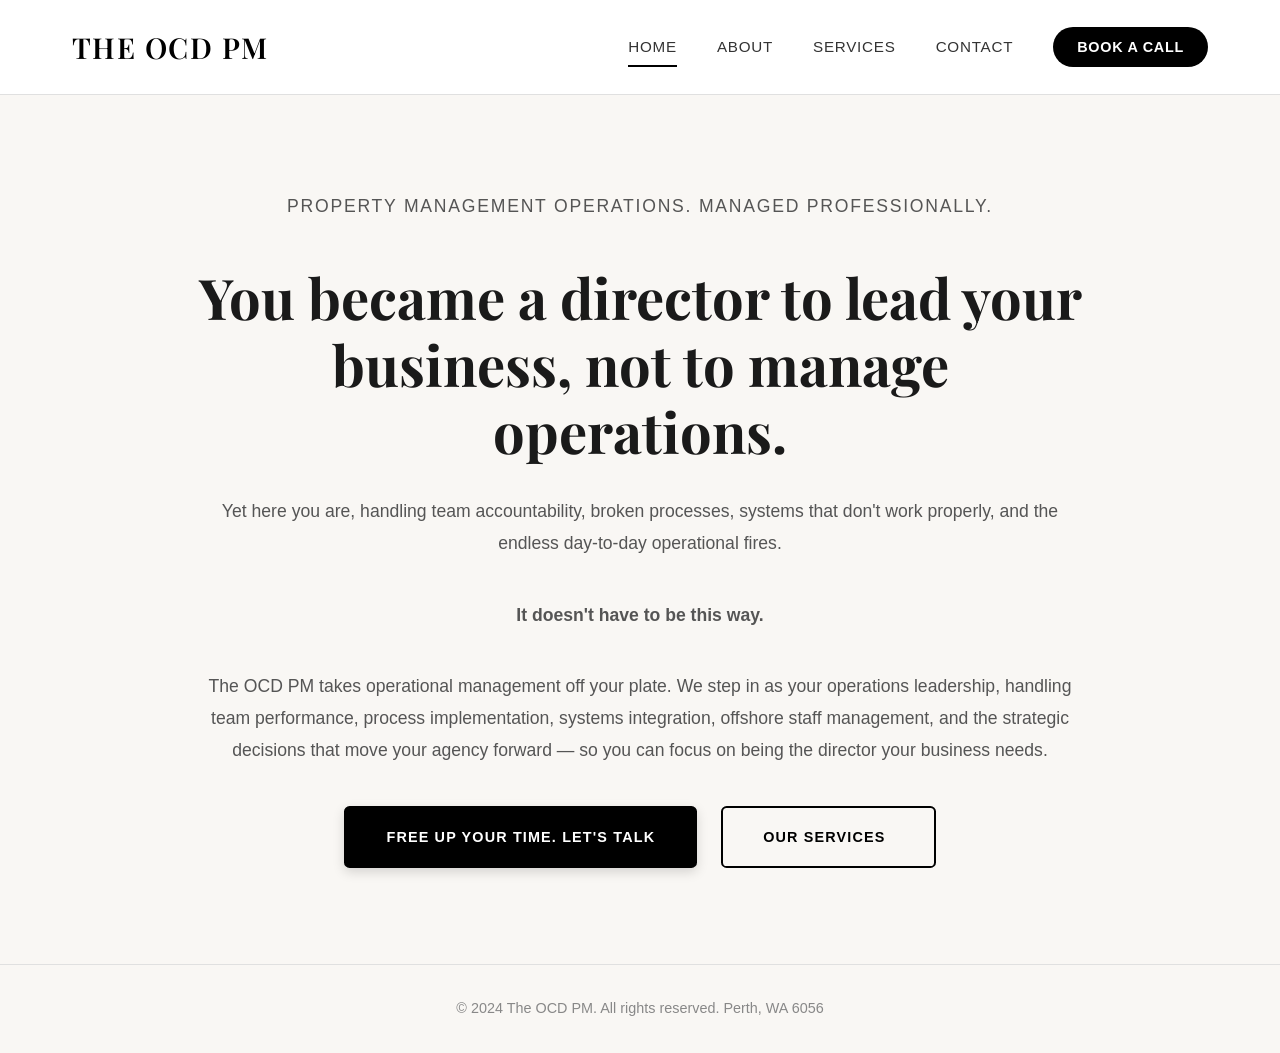
==== index.html @ 646576f9 "Add OCD PM consulting website with professional operations services - Homepage with hero section and" ====
<!DOCTYPE html>
<html lang="en">
<head>
  <meta charset="UTF-8">
  <meta name="viewport" content="width=device-width, initial-scale=1.0">
  <title>The OCD PM - Property Management Software Consulting Perth</title>
  <link href="https://fonts.googleapis.com/css2?family=Playfair+Display:wght@600;700&display=swap" rel="stylesheet">
  <link rel="stylesheet" href="css/style.css">
</head>
<body>
  <!-- Header -->
  <header>
    <div class="header-container">
      <a href="index.html" class="logo">
        THE OCD PM
      </a>
      <nav>
        <a href="index.html">HOME</a>
        <a href="about.html">ABOUT</a>
        <a href="services.html">SERVICES</a>
        <a href="contact.html">CONTACT</a>
        <button class="btn-book">BOOK A CALL</button>
      </nav>
    </div>
  </header>

  <!-- Hero Section -->
  <section class="hero" id="hero">
    <div class="hero-container">
      <p class="hero-subtitle">PROPERTY MANAGEMENT OPERATIONS. MANAGED PROFESSIONALLY.</p>
      <h1>You became a director to lead your business, not to manage operations.</h1>
      <p>Yet here you are, handling team accountability, broken processes, systems that don't work properly, and the endless day-to-day operational fires.</p>
      <p style="margin-top: 1rem; font-weight: 600;">It doesn't have to be this way.</p>
      <p>The OCD PM takes operational management off your plate. We step in as your operations leadership, handling team performance, process implementation, systems integration, offshore staff management, and the strategic decisions that move your agency forward — so you can focus on being the director your business needs.</p>
      <div class="hero-buttons">
        <a href="contact.html" class="btn-primary">FREE UP YOUR TIME. LET'S TALK</a>
        <a href="services.html" class="btn-secondary">OUR SERVICES</a>
      </div>
    </div>
  </section>

  <!-- Footer -->
  <footer>
    <p>&copy; 2024 The OCD PM. All rights reserved. Perth, WA 6056</p>
  </footer>

  <script src="js/script.js"></script>
</body>
</html>
---- css/style.css ----
* {
  margin: 0;
  padding: 0;
  box-sizing: border-box;
}

body {
  font-family: 'Segoe UI', Tahoma, Geneva, Verdana, sans-serif;
  color: #333;
  background-color: #f9f7f4;
  line-height: 1.6;
}

/* Header & Navigation */
header {
  background-color: #fff;
  padding: 1.5rem 0;
  border-bottom: 1px solid #e0e0e0;
  position: sticky;
  top: 0;
  z-index: 100;
}

.header-container {
  max-width: 1200px;
  margin: 0 auto;
  padding: 0 2rem;
  display: flex;
  justify-content: space-between;
  align-items: center;
}

.logo {
  font-family: 'Playfair Display', serif;
  font-size: 1.8rem;
  font-weight: 600;
  letter-spacing: 0.05em;
  text-decoration: none;
  color: #000;
}

.logo span {
  font-style: italic;
  font-weight: 400;
  margin-right: 0.5rem;
}

nav {
  display: flex;
  gap: 2.5rem;
  align-items: center;
}

nav a {
  text-decoration: none;
  color: #333;
  font-size: 0.95rem;
  font-weight: 500;
  letter-spacing: 0.05em;
  transition: color 0.3s;
  position: relative;
}

nav a:hover {
  color: #666;
}

nav a.active::after {
  content: '';
  position: absolute;
  bottom: -8px;
  left: 0;
  right: 0;
  height: 2px;
  background-color: #000;
}

.btn-book {
  background-color: #000;
  color: #fff;
  padding: 0.75rem 1.5rem;
  border-radius: 2rem;
  text-decoration: none;
  font-weight: 600;
  font-size: 0.9rem;
  letter-spacing: 0.05em;
  transition: background-color 0.3s;
  border: none;
  cursor: pointer;
}

.btn-book:hover {
  background-color: #333;
}

/* Hero Section */
.hero {
  padding: 6rem 2rem;
  text-align: center;
  background-color: #f9f7f4;
}

.hero-container {
  max-width: 900px;
  margin: 0 auto;
}

.hero-subtitle {
  font-size: 0.9rem;
  letter-spacing: 0.1em;
  color: #888;
  margin-bottom: 1.5rem;
  text-transform: uppercase;
}

.hero h1 {
  font-family: 'Playfair Display', serif;
  font-size: 3.5rem;
  line-height: 1.2;
  margin-bottom: 2rem;
  color: #1a1a1a;
  font-weight: 700;
}

.hero p {
  font-size: 1.1rem;
  color: #555;
  margin-bottom: 2.5rem;
  line-height: 1.8;
}

.hero-buttons {
  display: flex;
  gap: 1.5rem;
  justify-content: center;
  flex-wrap: wrap;
}

.btn-primary {
  background-color: #000;
  color: #fff;
  padding: 1.1rem 2.5rem;
  border-radius: 0.35rem;
  text-decoration: none;
  font-weight: 700;
  font-size: 0.9rem;
  letter-spacing: 0.08em;
  transition: all 0.3s;
  border: 2px solid #000;
  cursor: pointer;
  text-transform: uppercase;
  box-shadow: 0 4px 12px rgba(0, 0, 0, 0.15);
}

.btn-primary:hover {
  background-color: #fff;
  color: #000;
  transform: translateY(-2px);
  box-shadow: 0 8px 20px rgba(0, 0, 0, 0.2);
}

.btn-secondary {
  background-color: transparent;
  color: #000;
  padding: 1.1rem 2.5rem;
  border: 2px solid #000;
  text-decoration: none;
  font-weight: 700;
  font-size: 0.9rem;
  letter-spacing: 0.08em;
  cursor: pointer;
  display: inline-flex;
  align-items: center;
  gap: 0.5rem;
  transition: all 0.3s;
  text-transform: uppercase;
  border-radius: 0.35rem;
}

.btn-secondary:hover {
  background-color: #000;
  color: #fff;
  transform: translateY(-2px);
}

.btn-secondary::after {
  content: '';
}

/* About Section */
.about-section {
  padding: 4rem 2rem;
  background-color: #fff;
}

.about-container {
  max-width: 1200px;
  margin: 0 auto;
}

.section-label {
  font-size: 0.9rem;
  letter-spacing: 0.1em;
  color: #888;
  text-transform: uppercase;
  margin-bottom: 1rem;
}

.about-section h2 {
  font-family: 'Playfair Display', serif;
  font-size: 2.5rem;
  margin-bottom: 1rem;
  color: #1a1a1a;
}

.about-section .subtitle {
  font-size: 1rem;
  letter-spacing: 0.05em;
  color: #888;
  text-transform: uppercase;
  margin-bottom: 3rem;
}

.about-content {
  display: grid;
  grid-template-columns: 1fr 1fr;
  gap: 3rem;
  align-items: center;
}

.about-image {
  border-radius: 1.5rem;
  overflow: hidden;
  aspect-ratio: 3/4;
  background-color: #e8e8e8;
  display: flex;
  align-items: center;
  justify-content: center;
  color: #999;
}

.about-image img {
  width: 100%;
  height: 100%;
  object-fit: cover;
}

.about-text p {
  font-size: 1rem;
  line-height: 1.8;
  color: #555;
  margin-bottom: 1.5rem;
}

/* Services Section */
.services-section {
  padding: 4rem 2rem;
  background-color: #f9f7f4;
}

.services-container {
  max-width: 1200px;
  margin: 0 auto;
}

.services-header {
  text-align: center;
  margin-bottom: 3rem;
}

.services-header h2 {
  font-family: 'Playfair Display', serif;
  font-size: 2.5rem;
  margin-bottom: 1rem;
  color: #1a1a1a;
}

.services-header p {
  font-size: 1rem;
  color: #666;
}

.services-grid {
  display: grid;
  grid-template-columns: 1fr;
  gap: 2.5rem;
}

.service-card {
  background-color: #fff;
  padding: 2.5rem;
  border-bottom: 1px solid #e0e0e0;
  display: grid;
  grid-template-columns: 200px 1fr;
  gap: 3rem;
  align-items: start;
}

.service-number {
  font-family: 'Playfair Display', serif;
  font-size: 0.9rem;
  color: #888;
  letter-spacing: 0.05em;
}

.service-title {
  font-family: 'Playfair Display', serif;
  font-size: 1.5rem;
  margin-bottom: 1rem;
  color: #1a1a1a;
  line-height: 1.3;
}

.service-content p {
  font-size: 0.95rem;
  color: #666;
  margin-bottom: 1.5rem;
  line-height: 1.8;
}

.service-features {
  display: grid;
  grid-template-columns: 1fr 1fr;
  gap: 1rem;
}

.feature {
  display: flex;
  align-items: flex-start;
  gap: 0.5rem;
  font-size: 0.9rem;
  color: #666;
}

.feature::before {
  content: '✓';
  color: #000;
  font-weight: bold;
  flex-shrink: 0;
}

/* Contact Section */
.contact-section {
  padding: 4rem 2rem;
  background-color: #fff;
}

.contact-container {
  max-width: 1200px;
  margin: 0 auto;
}

.contact-header {
  text-align: center;
  margin-bottom: 3rem;
}

.contact-header h2 {
  font-family: 'Playfair Display', serif;
  font-size: 2.5rem;
  margin-bottom: 1rem;
  color: #1a1a1a;
}

.contact-header p {
  font-size: 1rem;
  color: #666;
}

.contact-content {
  display: grid;
  grid-template-columns: 1fr 2fr;
  gap: 4rem;
}

.contact-details {
  padding: 2rem 0;
}

.contact-info {
  margin-bottom: 2rem;
}

.contact-info h3 {
  font-size: 0.85rem;
  letter-spacing: 0.1em;
  color: #888;
  text-transform: uppercase;
  margin-bottom: 0.75rem;
}

.contact-info p {
  font-size: 0.95rem;
  color: #333;
  display: flex;
  align-items: center;
  gap: 0.75rem;
}

.contact-form {
  display: grid;
  grid-template-columns: 1fr 1fr;
  gap: 1.5rem;
}

.form-group {
  display: flex;
  flex-direction: column;
}

.form-group.full {
  grid-column: 1 / -1;
}

.form-group label {
  font-size: 0.85rem;
  letter-spacing: 0.1em;
  color: #888;
  text-transform: uppercase;
  margin-bottom: 0.75rem;
  font-weight: 500;
}

.form-group input,
.form-group textarea,
.form-group select {
  padding: 0.75rem 0;
  border: none;
  border-bottom: 1px solid #ddd;
  font-family: inherit;
  font-size: 0.95rem;
  color: #333;
  background-color: transparent;
  transition: border-color 0.3s;
  width: 100%;
}

.form-group input::placeholder,
.form-group textarea::placeholder {
  color: #bbb;
}

.form-group select {
  cursor: pointer;
  appearance: none;
  background-image: url("data:image/svg+xml;charset=UTF-8,%3csvg xmlns='http://www.w3.org/2000/svg' viewBox='0 0 24 24' fill='none' stroke='currentColor' stroke-width='2' stroke-linecap='round' stroke-linejoin='round'%3e%3cpolyline points='6 9 12 15 18 9'%3e%3c/polyline%3e%3c/svg%3e");
  background-repeat: no-repeat;
  background-position: right 0 center;
  background-size: 1.2em;
  padding-right: 1.5rem;
}

.form-group input:focus,
.form-group textarea:focus,
.form-group select:focus {
  outline: none;
  border-bottom-color: #000;
}

.form-group textarea {
  resize: vertical;
  min-height: 120px;
}

.form-submit {
  grid-column: 1 / -1;
  margin-top: 2rem;
}

.form-submit .btn-primary {
  width: 100%;
  max-width: 300px;
}

/* Footer */
footer {
  background-color: #f9f7f4;
  padding: 2rem;
  text-align: center;
  border-top: 1px solid #e0e0e0;
}

footer p {
  font-size: 0.9rem;
  color: #888;
}

/* Mobile Responsive */
@media (max-width: 768px) {
  nav {
    gap: 1.5rem;
  }

  nav a {
    font-size: 0.85rem;
  }

  .hero h1 {
    font-size: 2rem;
  }

  .hero p {
    font-size: 1rem;
  }

  .about-content {
    grid-template-columns: 1fr;
  }

  .service-card {
    grid-template-columns: 1fr;
    gap: 1.5rem;
  }

  .service-features {
    grid-template-columns: 1fr;
  }

  .contact-content {
    grid-template-columns: 1fr;
    gap: 2rem;
  }

  .contact-form {
    grid-template-columns: 1fr;
  }

  header nav {
    display: none;
  }
}

@media (max-width: 600px) {
  .hero h1 {
    font-size: 1.75rem;
  }

  .services-header h2,
  .contact-header h2 {
    font-size: 1.75rem;
  }

  .service-title {
    font-size: 1.25rem;
  }
}
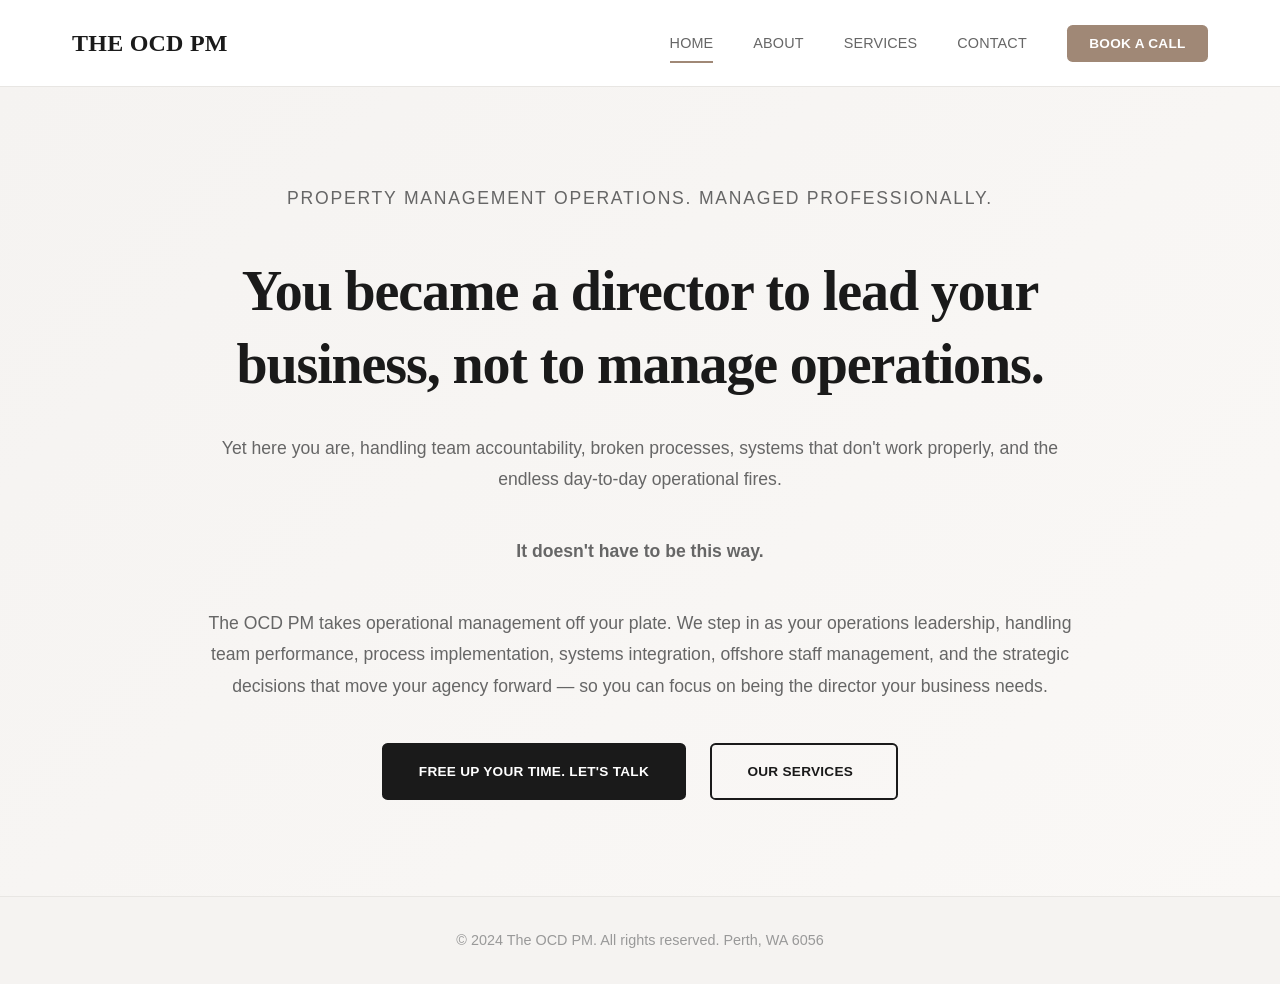
==== commit 6d8aedee: "Update entire website with Crimson Text + Plus Jakarta Sans fonts Implemented new font pairing (Crim" ====
--- a/index.html
+++ b/index.html
@@ -4,7 +4,6 @@
   <meta charset="UTF-8">
   <meta name="viewport" content="width=device-width, initial-scale=1.0">
   <title>The OCD PM - Property Management Software Consulting Perth</title>
-  <link href="https://fonts.googleapis.com/css2?family=Playfair+Display:wght@600;700&display=swap" rel="stylesheet">
   <link rel="stylesheet" href="css/style.css">
 </head>
 <body>
--- a/css/style.css
+++ b/css/style.css
@@ -4,18 +4,32 @@
   box-sizing: border-box;
 }
 
+@import url('https://fonts.googleapis.com/css2?family=Crimson+Text:wght@400;600&family=Plus+Jakarta+Sans:wght@400;500;600;700&display=swap');
+
+:root {
+  --font-serif: 'Crimson Text', Georgia, serif;
+  --font-sans: 'Plus Jakarta Sans', -apple-system, BlinkMacSystemFont, 'Segoe UI', sans-serif;
+  --color-primary: #1a1a1a;
+  --color-secondary: #666;
+  --color-tertiary: #999;
+  --color-accent: #a08876;
+  --color-bg-light: #f5f3f1;
+  --color-bg-white: #ffffff;
+  --color-border: #e8e6e3;
+}
+
 body {
-  font-family: 'Segoe UI', Tahoma, Geneva, Verdana, sans-serif;
-  color: #333;
-  background-color: #f9f7f4;
+  font-family: var(--font-sans);
+  color: var(--color-primary);
+  background-color: var(--color-bg-light);
   line-height: 1.6;
 }
 
 /* Header & Navigation */
 header {
-  background-color: #fff;
+  background-color: var(--color-bg-white);
   padding: 1.5rem 0;
-  border-bottom: 1px solid #e0e0e0;
+  border-bottom: 1px solid var(--color-border);
   position: sticky;
   top: 0;
   z-index: 100;
@@ -31,12 +45,13 @@
 }
 
 .logo {
-  font-family: 'Playfair Display', serif;
-  font-size: 1.8rem;
-  font-weight: 600;
-  letter-spacing: 0.05em;
+  font-family: var(--font-serif);
+  font-size: 1.5rem;
+  font-weight: 600;
+  letter-spacing: 0.01em;
   text-decoration: none;
-  color: #000;
+  color: var(--color-primary);
+  text-transform: none;
 }
 
 .logo span {
@@ -53,16 +68,16 @@
 
 nav a {
   text-decoration: none;
-  color: #333;
-  font-size: 0.95rem;
+  color: var(--color-secondary);
+  font-size: 0.9rem;
   font-weight: 500;
-  letter-spacing: 0.05em;
+  letter-spacing: 0.01em;
   transition: color 0.3s;
   position: relative;
 }
 
 nav a:hover {
-  color: #666;
+  color: var(--color-primary);
 }
 
 nav a.active::after {
@@ -72,32 +87,39 @@
   left: 0;
   right: 0;
   height: 2px;
-  background-color: #000;
+  background-color: var(--color-accent);
 }
 
 .btn-book {
-  background-color: #000;
-  color: #fff;
-  padding: 0.75rem 1.5rem;
-  border-radius: 2rem;
+  background-color: var(--color-accent);
+  color: var(--color-bg-white);
+  padding: 0.7rem 1.4rem;
+  border-radius: 0.35rem;
   text-decoration: none;
   font-weight: 600;
-  font-size: 0.9rem;
-  letter-spacing: 0.05em;
-  transition: background-color 0.3s;
+  font-size: 0.85rem;
+  letter-spacing: 0.02em;
+  transition: all 0.3s;
   border: none;
   cursor: pointer;
 }
 
 .btn-book:hover {
-  background-color: #333;
+  background-color: #8f7765;
+  transform: translateY(-1px);
 }
 
 /* Hero Section */
 .hero {
-  padding: 6rem 2rem;
+  padding: 4rem 2rem;
   text-align: center;
-  background-color: #f9f7f4;
+  background: linear-gradient(135deg, var(--color-bg-light) 0%, #faf8f6 100%);
+}
+
+@media (min-width: 768px) {
+  .hero {
+    padding: 6rem 2rem;
+  }
 }
 
 .hero-container {
@@ -114,19 +136,33 @@
 }
 
 .hero h1 {
-  font-family: 'Playfair Display', serif;
-  font-size: 3.5rem;
-  line-height: 1.2;
+  font-family: var(--font-serif);
+  font-size: 2.5rem;
+  line-height: 1.3;
   margin-bottom: 2rem;
-  color: #1a1a1a;
-  font-weight: 700;
+  color: var(--color-primary);
+  font-weight: 600;
+  letter-spacing: -0.02em;
+}
+
+@media (min-width: 768px) {
+  .hero h1 {
+    font-size: 3.5rem;
+  }
 }
 
 .hero p {
-  font-size: 1.1rem;
-  color: #555;
-  margin-bottom: 2.5rem;
+  font-size: 1rem;
+  color: var(--color-secondary);
+  margin-bottom: 1.5rem;
   line-height: 1.8;
+}
+
+@media (min-width: 768px) {
+  .hero p {
+    font-size: 1.1rem;
+    margin-bottom: 2.5rem;
+  }
 }
 
 .hero-buttons {
@@ -137,49 +173,47 @@
 }
 
 .btn-primary {
-  background-color: #000;
-  color: #fff;
-  padding: 1.1rem 2.5rem;
+  background-color: var(--color-primary);
+  color: var(--color-bg-white);
+  padding: 1rem 2.2rem;
   border-radius: 0.35rem;
   text-decoration: none;
-  font-weight: 700;
-  font-size: 0.9rem;
-  letter-spacing: 0.08em;
+  font-weight: 600;
+  font-size: 0.85rem;
+  letter-spacing: 0.02em;
   transition: all 0.3s;
-  border: 2px solid #000;
+  border: 2px solid var(--color-primary);
   cursor: pointer;
-  text-transform: uppercase;
-  box-shadow: 0 4px 12px rgba(0, 0, 0, 0.15);
+  text-transform: none;
 }
 
 .btn-primary:hover {
-  background-color: #fff;
-  color: #000;
+  background-color: var(--color-bg-white);
+  color: var(--color-primary);
   transform: translateY(-2px);
-  box-shadow: 0 8px 20px rgba(0, 0, 0, 0.2);
 }
 
 .btn-secondary {
   background-color: transparent;
-  color: #000;
-  padding: 1.1rem 2.5rem;
-  border: 2px solid #000;
+  color: var(--color-primary);
+  padding: 1rem 2.2rem;
+  border: 2px solid var(--color-primary);
   text-decoration: none;
-  font-weight: 700;
-  font-size: 0.9rem;
-  letter-spacing: 0.08em;
+  font-weight: 600;
+  font-size: 0.85rem;
+  letter-spacing: 0.02em;
   cursor: pointer;
   display: inline-flex;
   align-items: center;
   gap: 0.5rem;
   transition: all 0.3s;
-  text-transform: uppercase;
+  text-transform: none;
   border-radius: 0.35rem;
 }
 
 .btn-secondary:hover {
-  background-color: #000;
-  color: #fff;
+  background-color: var(--color-primary);
+  color: var(--color-bg-white);
   transform: translateY(-2px);
 }
 
@@ -190,7 +224,7 @@
 /* About Section */
 .about-section {
   padding: 4rem 2rem;
-  background-color: #fff;
+  background-color: var(--color-bg-white);
 }
 
 .about-container {
@@ -207,10 +241,18 @@
 }
 
 .about-section h2 {
-  font-family: 'Playfair Display', serif;
-  font-size: 2.5rem;
+  font-family: var(--font-serif);
+  font-size: 2rem;
   margin-bottom: 1rem;
-  color: #1a1a1a;
+  color: var(--color-primary);
+  font-weight: 600;
+  letter-spacing: -0.02em;
+}
+
+@media (min-width: 768px) {
+  .about-section h2 {
+    font-size: 2.5rem;
+  }
 }
 
 .about-section .subtitle {
@@ -255,7 +297,7 @@
 /* Services Section */
 .services-section {
   padding: 4rem 2rem;
-  background-color: #f9f7f4;
+  background-color: var(--color-bg-light);
 }
 
 .services-container {
@@ -269,10 +311,18 @@
 }
 
 .services-header h2 {
-  font-family: 'Playfair Display', serif;
-  font-size: 2.5rem;
+  font-family: var(--font-serif);
+  font-size: 2rem;
   margin-bottom: 1rem;
-  color: #1a1a1a;
+  color: var(--color-primary);
+  font-weight: 600;
+  letter-spacing: -0.02em;
+}
+
+@media (min-width: 768px) {
+  .services-header h2 {
+    font-size: 2.5rem;
+  }
 }
 
 .services-header p {
@@ -287,13 +337,28 @@
 }
 
 .service-card {
-  background-color: #fff;
-  padding: 2.5rem;
-  border-bottom: 1px solid #e0e0e0;
+  background-color: var(--color-bg-white);
+  padding: 2rem;
+  border: 1px solid var(--color-border);
+  border-radius: 0.75rem;
   display: grid;
-  grid-template-columns: 200px 1fr;
-  gap: 3rem;
+  grid-template-columns: 1fr;
+  gap: 1.5rem;
   align-items: start;
+  transition: all 0.3s;
+}
+
+.service-card:hover {
+  border-color: var(--color-accent);
+  box-shadow: 0 4px 16px rgba(160, 136, 118, 0.1);
+}
+
+@media (min-width: 768px) {
+  .service-card {
+    grid-template-columns: 160px 1fr;
+    gap: 3rem;
+    padding: 2.5rem;
+  }
 }
 
 .service-number {
@@ -304,11 +369,19 @@
 }
 
 .service-title {
-  font-family: 'Playfair Display', serif;
-  font-size: 1.5rem;
+  font-family: var(--font-serif);
+  font-size: 1.3rem;
   margin-bottom: 1rem;
-  color: #1a1a1a;
+  color: var(--color-primary);
   line-height: 1.3;
+  font-weight: 600;
+  letter-spacing: -0.01em;
+}
+
+@media (min-width: 768px) {
+  .service-title {
+    font-size: 1.5rem;
+  }
 }
 
 .service-content p {
@@ -334,7 +407,7 @@
 
 .feature::before {
   content: '✓';
-  color: #000;
+  color: var(--color-accent);
   font-weight: bold;
   flex-shrink: 0;
 }
@@ -342,7 +415,7 @@
 /* Contact Section */
 .contact-section {
   padding: 4rem 2rem;
-  background-color: #fff;
+  background-color: var(--color-bg-white);
 }
 
 .contact-container {
@@ -356,10 +429,18 @@
 }
 
 .contact-header h2 {
-  font-family: 'Playfair Display', serif;
-  font-size: 2.5rem;
+  font-family: var(--font-serif);
+  font-size: 2rem;
   margin-bottom: 1rem;
-  color: #1a1a1a;
+  color: var(--color-primary);
+  font-weight: 600;
+  letter-spacing: -0.02em;
+}
+
+@media (min-width: 768px) {
+  .contact-header h2 {
+    font-size: 2.5rem;
+  }
 }
 
 .contact-header p {
@@ -474,15 +555,15 @@
 
 /* Footer */
 footer {
-  background-color: #f9f7f4;
+  background-color: var(--color-bg-light);
   padding: 2rem;
   text-align: center;
-  border-top: 1px solid #e0e0e0;
+  border-top: 1px solid var(--color-border);
 }
 
 footer p {
   font-size: 0.9rem;
-  color: #888;
+  color: var(--color-tertiary);
 }
 
 /* Mobile Responsive */
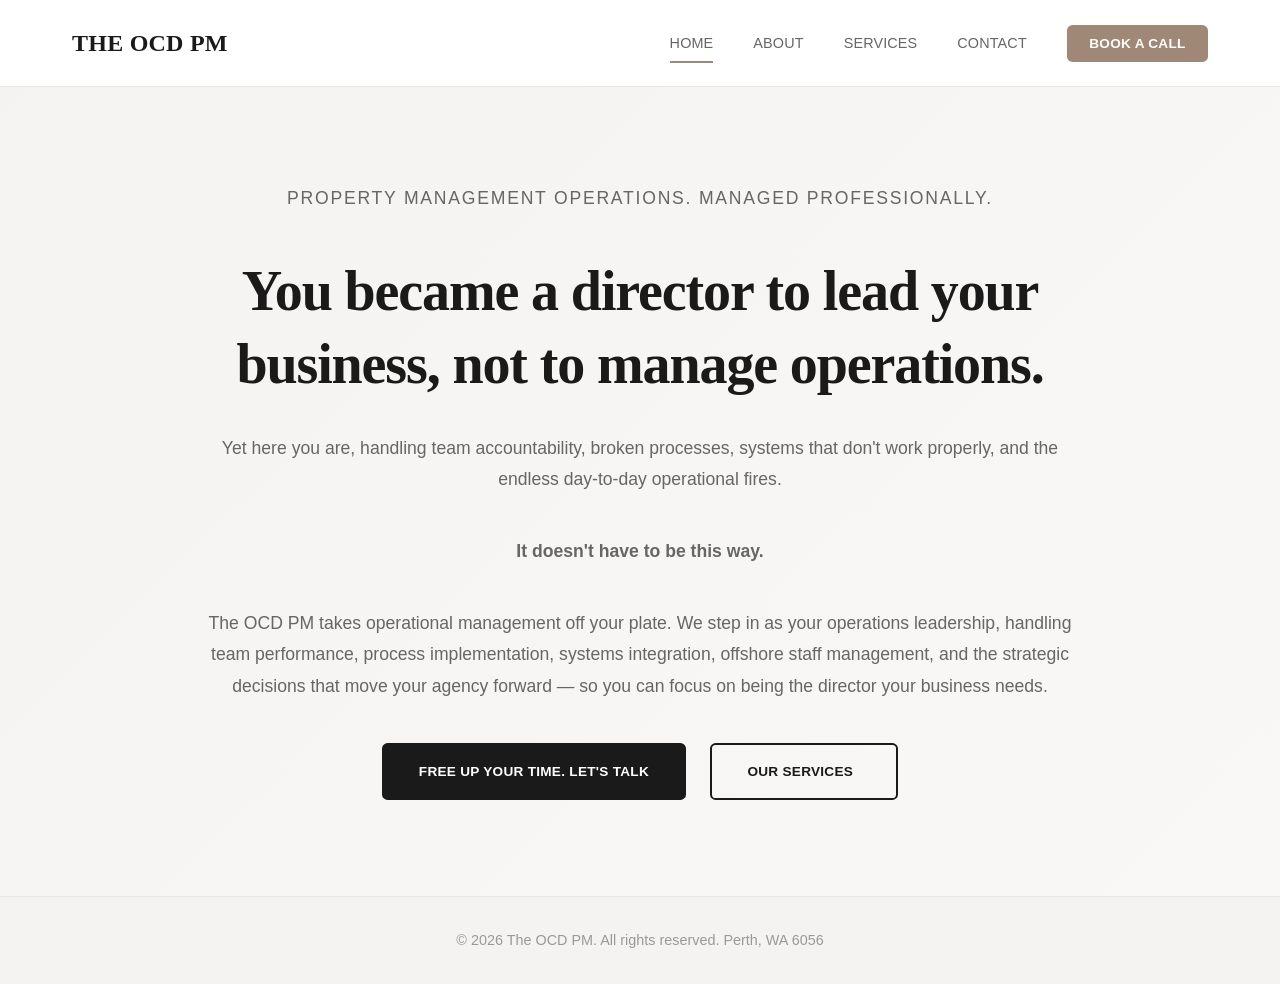
==== commit 9050c0c2: "Ensure all pages match the new design system consistently Updated all HTML pages (about, services, c" ====
--- a/index.html
+++ b/index.html
@@ -40,7 +40,7 @@
 
   <!-- Footer -->
   <footer>
-    <p>&copy; 2024 The OCD PM. All rights reserved. Perth, WA 6056</p>
+    <p>&copy; 2026 The OCD PM. All rights reserved. Perth, WA 6056</p>
   </footer>
 
   <script src="js/script.js"></script>
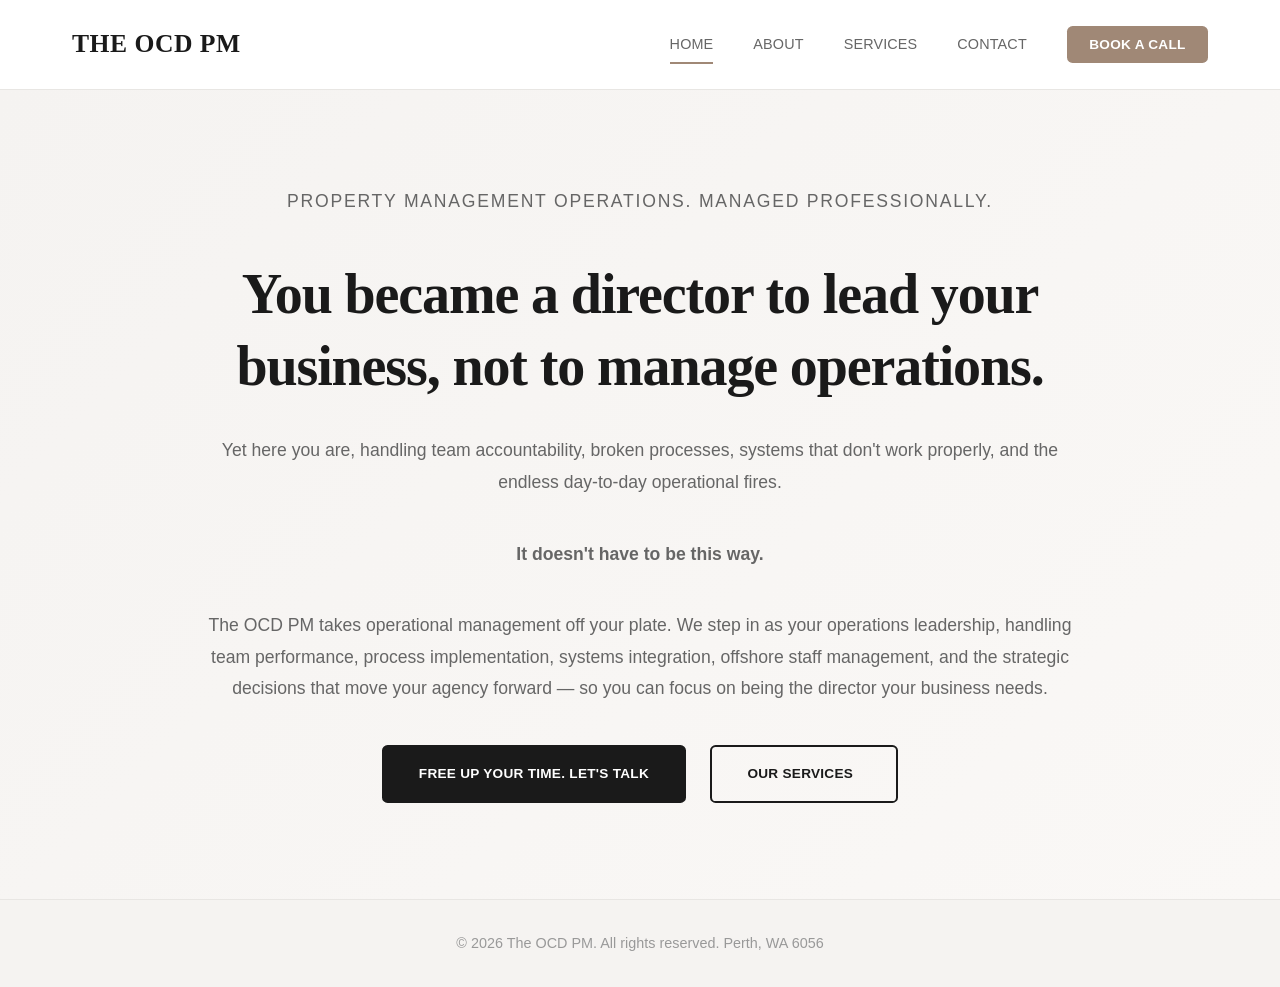
==== commit 01f00502: "Add scroll animations (fade-in and staggered) and make logo bolder" ====
--- a/index.html
+++ b/index.html
@@ -27,7 +27,7 @@
   <section class="hero" id="hero">
     <div class="hero-container">
       <p class="hero-subtitle">PROPERTY MANAGEMENT OPERATIONS. MANAGED PROFESSIONALLY.</p>
-      <h1>You became a director to lead your business, not to manage operations.</h1>
+      <h1 class="fade-in-scroll">You became a director to lead your business, not to manage operations.</h1>
       <p>Yet here you are, handling team accountability, broken processes, systems that don't work properly, and the endless day-to-day operational fires.</p>
       <p style="margin-top: 1rem; font-weight: 600;">It doesn't have to be this way.</p>
       <p>The OCD PM takes operational management off your plate. We step in as your operations leadership, handling team performance, process implementation, systems integration, offshore staff management, and the strategic decisions that move your agency forward — so you can focus on being the director your business needs.</p>
--- a/css/style.css
+++ b/css/style.css
@@ -18,6 +18,45 @@
   --color-border: #e8e6e3;
 }
 
+/* Animations */
+@keyframes fadeInUp {
+  from {
+    opacity: 0;
+    transform: translateY(20px);
+  }
+  to {
+    opacity: 1;
+    transform: translateY(0);
+  }
+}
+
+@keyframes fadeIn {
+  from {
+    opacity: 0;
+  }
+  to {
+    opacity: 1;
+  }
+}
+
+.fade-in-scroll {
+  opacity: 0;
+  animation: fadeInUp 0.8s ease-out forwards;
+}
+
+.fade-in-scroll.visible {
+  animation: fadeInUp 0.8s ease-out forwards;
+}
+
+.stagger-item {
+  opacity: 0;
+  animation: fadeInUp 0.6s ease-out forwards;
+}
+
+.stagger-item.visible {
+  animation: fadeInUp 0.6s ease-out forwards;
+}
+
 body {
   font-family: var(--font-sans);
   color: var(--color-primary);
@@ -46,12 +85,15 @@
 
 .logo {
   font-family: var(--font-serif);
-  font-size: 1.5rem;
-  font-weight: 600;
-  letter-spacing: 0.01em;
+  font-size: 1.6rem;
+  font-weight: 700;
+  letter-spacing: 0.02em;
   text-decoration: none;
   color: var(--color-primary);
   text-transform: none;
+  display: flex;
+  align-items: center;
+  gap: 0.3rem;
 }
 
 .logo span {
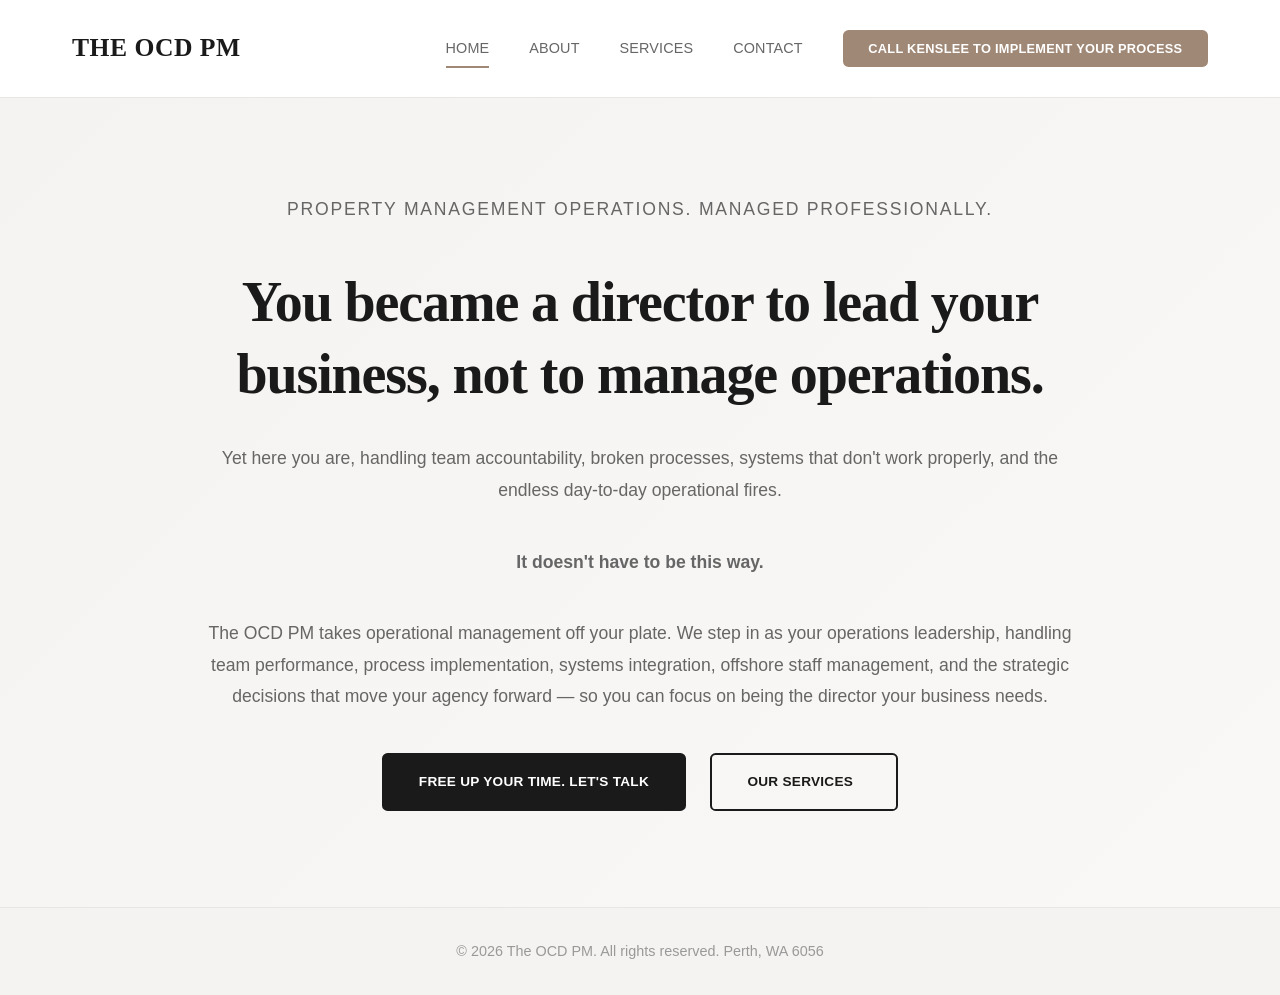
==== commit 5ceb9006: "Improve header spacing and update button text to 'Call Kenslee to implement your process'" ====
--- a/index.html
+++ b/index.html
@@ -18,7 +18,7 @@
         <a href="about.html">ABOUT</a>
         <a href="services.html">SERVICES</a>
         <a href="contact.html">CONTACT</a>
-        <button class="btn-book">BOOK A CALL</button>
+        <button class="btn-book">CALL KENSLEE TO IMPLEMENT YOUR PROCESS</button>
       </nav>
     </div>
   </header>
--- a/css/style.css
+++ b/css/style.css
@@ -67,7 +67,7 @@
 /* Header & Navigation */
 header {
   background-color: var(--color-bg-white);
-  padding: 1.5rem 0;
+  padding: 1.75rem 0;
   border-bottom: 1px solid var(--color-border);
   position: sticky;
   top: 0;
@@ -135,15 +135,16 @@
 .btn-book {
   background-color: var(--color-accent);
   color: var(--color-bg-white);
-  padding: 0.7rem 1.4rem;
+  padding: 0.7rem 1.6rem;
   border-radius: 0.35rem;
   text-decoration: none;
   font-weight: 600;
-  font-size: 0.85rem;
+  font-size: 0.8rem;
   letter-spacing: 0.02em;
   transition: all 0.3s;
   border: none;
   cursor: pointer;
+  white-space: nowrap;
 }
 
 .btn-book:hover {
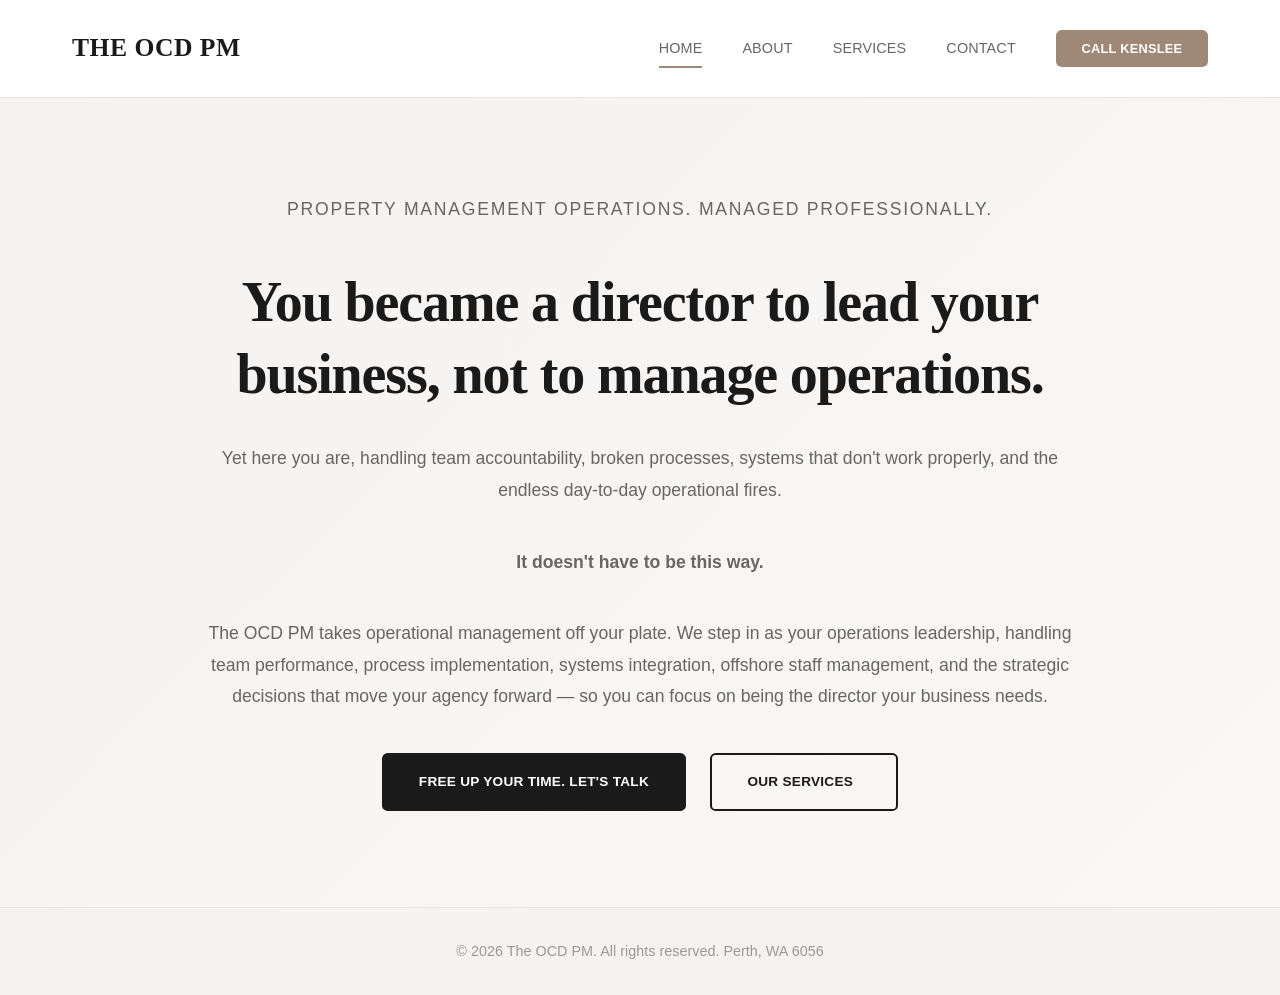
==== commit 66e906e9: "Simplify button text to 'Call Kenslee'" ====
--- a/index.html
+++ b/index.html
@@ -18,7 +18,7 @@
         <a href="about.html">ABOUT</a>
         <a href="services.html">SERVICES</a>
         <a href="contact.html">CONTACT</a>
-        <button class="btn-book">CALL KENSLEE TO IMPLEMENT YOUR PROCESS</button>
+        <button class="btn-book">CALL KENSLEE</button>
       </nav>
     </div>
   </header>
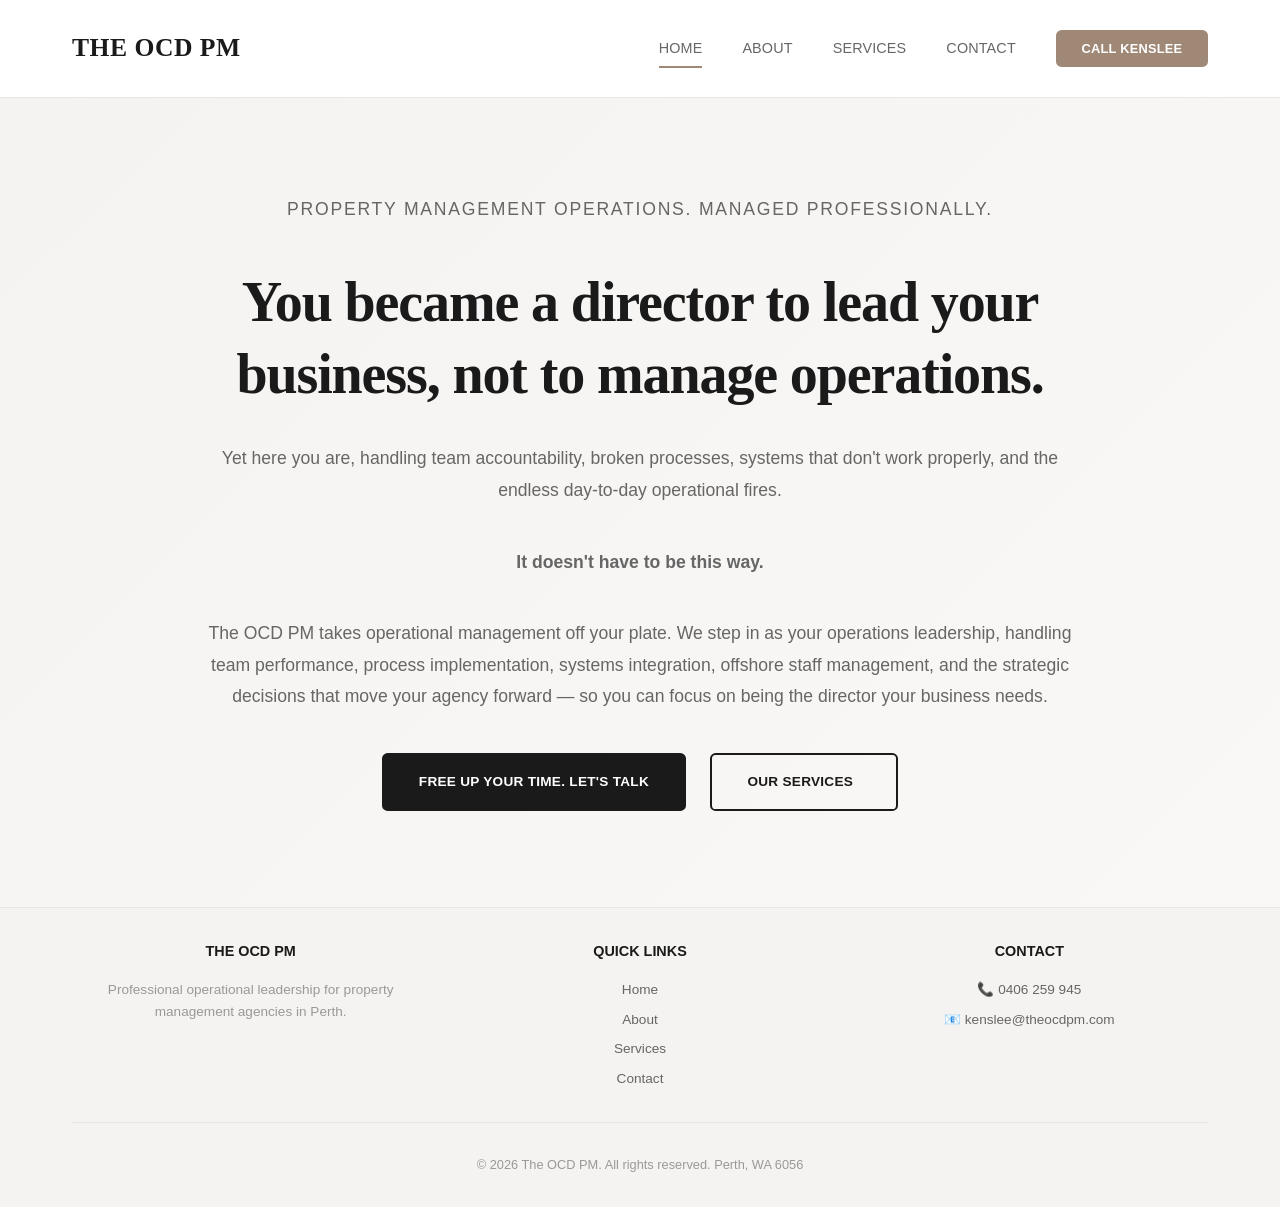
==== commit 8ca0ff04: "Add mobile hamburger menu, meta descriptions, and enhanced footer with links" ====
--- a/index.html
+++ b/index.html
@@ -3,7 +3,8 @@
 <head>
   <meta charset="UTF-8">
   <meta name="viewport" content="width=device-width, initial-scale=1.0">
-  <title>The OCD PM - Property Management Software Consulting Perth</title>
+  <title>The OCD PM - Property Management Operations Leadership</title>
+  <meta name="description" content="Professional operational leadership for property management agencies in Perth. We handle team performance, process implementation, and strategic operations—so you can focus on growth.">
   <link rel="stylesheet" href="css/style.css">
 </head>
 <body>
@@ -20,7 +21,19 @@
         <a href="contact.html">CONTACT</a>
         <button class="btn-book">CALL KENSLEE</button>
       </nav>
+      <button class="hamburger">
+        <span></span>
+        <span></span>
+        <span></span>
+      </button>
     </div>
+    <nav class="mobile-nav">
+      <a href="index.html">HOME</a>
+      <a href="about.html">ABOUT</a>
+      <a href="services.html">SERVICES</a>
+      <a href="contact.html">CONTACT</a>
+      <button class="btn-book">CALL KENSLEE</button>
+    </nav>
   </header>
 
   <!-- Hero Section -->
@@ -40,7 +53,31 @@
 
   <!-- Footer -->
   <footer>
-    <p>&copy; 2026 The OCD PM. All rights reserved. Perth, WA 6056</p>
+    <div style="max-width: 1200px; margin: 0 auto; padding: 0 2rem;">
+      <div style="display: grid; grid-template-columns: 1fr 1fr 1fr; gap: 2rem; margin-bottom: 2rem;">
+        <div>
+          <p style="font-weight: 600; margin-bottom: 1rem; color: var(--color-primary);">THE OCD PM</p>
+          <p style="font-size: 0.85rem; line-height: 1.6;">Professional operational leadership for property management agencies in Perth.</p>
+        </div>
+        <div>
+          <p style="font-weight: 600; margin-bottom: 1rem; color: var(--color-primary);">QUICK LINKS</p>
+          <ul style="list-style: none; font-size: 0.85rem;">
+            <li style="margin-bottom: 0.5rem;"><a href="index.html" style="color: var(--color-secondary); text-decoration: none;">Home</a></li>
+            <li style="margin-bottom: 0.5rem;"><a href="about.html" style="color: var(--color-secondary); text-decoration: none;">About</a></li>
+            <li style="margin-bottom: 0.5rem;"><a href="services.html" style="color: var(--color-secondary); text-decoration: none;">Services</a></li>
+            <li><a href="contact.html" style="color: var(--color-secondary); text-decoration: none;">Contact</a></li>
+          </ul>
+        </div>
+        <div>
+          <p style="font-weight: 600; margin-bottom: 1rem; color: var(--color-primary);">CONTACT</p>
+          <p style="font-size: 0.85rem; margin-bottom: 0.5rem;"><a href="tel:0406259945" style="color: var(--color-secondary); text-decoration: none;">📞 0406 259 945</a></p>
+          <p style="font-size: 0.85rem;"><a href="mailto:kenslee@theocdpm.com" style="color: var(--color-secondary); text-decoration: none;">📧 kenslee@theocdpm.com</a></p>
+        </div>
+      </div>
+      <div style="border-top: 1px solid var(--color-border); padding-top: 2rem; text-align: center;">
+        <p style="font-size: 0.8rem; color: var(--color-tertiary);">&copy; 2026 The OCD PM. All rights reserved. Perth, WA 6056</p>
+      </div>
+    </div>
   </footer>
 
   <script src="js/script.js"></script>
--- a/css/style.css
+++ b/css/style.css
@@ -609,14 +609,93 @@
   color: var(--color-tertiary);
 }
 
+/* Mobile Menu */
+.hamburger {
+  display: none;
+  background: none;
+  border: none;
+  cursor: pointer;
+  padding: 0.5rem;
+  z-index: 101;
+}
+
+.hamburger span {
+  display: block;
+  width: 25px;
+  height: 3px;
+  background-color: var(--color-primary);
+  margin: 5px 0;
+  transition: all 0.3s ease;
+  border-radius: 2px;
+}
+
+.hamburger.active span:nth-child(1) {
+  transform: rotate(45deg) translate(10px, 10px);
+}
+
+.hamburger.active span:nth-child(2) {
+  opacity: 0;
+}
+
+.hamburger.active span:nth-child(3) {
+  transform: rotate(-45deg) translate(7px, -7px);
+}
+
+.mobile-nav {
+  display: none;
+  position: absolute;
+  top: 70px;
+  left: 0;
+  right: 0;
+  background-color: var(--color-bg-white);
+  border-bottom: 1px solid var(--color-border);
+  flex-direction: column;
+  padding: 1rem 2rem;
+  gap: 1rem;
+  z-index: 99;
+}
+
+.mobile-nav.active {
+  display: flex;
+}
+
+.mobile-nav a {
+  text-decoration: none;
+  color: var(--color-secondary);
+  font-size: 0.95rem;
+  font-weight: 500;
+  padding: 0.75rem 0;
+  border-bottom: 1px solid var(--color-border);
+}
+
+.mobile-nav a:last-child {
+  border-bottom: none;
+}
+
+.mobile-nav a:hover {
+  color: var(--color-primary);
+}
+
+.mobile-nav .btn-book {
+  width: 100%;
+  text-align: center;
+  margin-top: 0.5rem;
+  border: none;
+}
+
 /* Mobile Responsive */
 @media (max-width: 768px) {
+  .hamburger {
+    display: flex;
+    flex-direction: column;
+  }
+
   nav {
-    gap: 1.5rem;
-  }
-
-  nav a {
-    font-size: 0.85rem;
+    display: none;
+  }
+
+  .header-container {
+    padding: 0 1.5rem;
   }
 
   .hero h1 {
